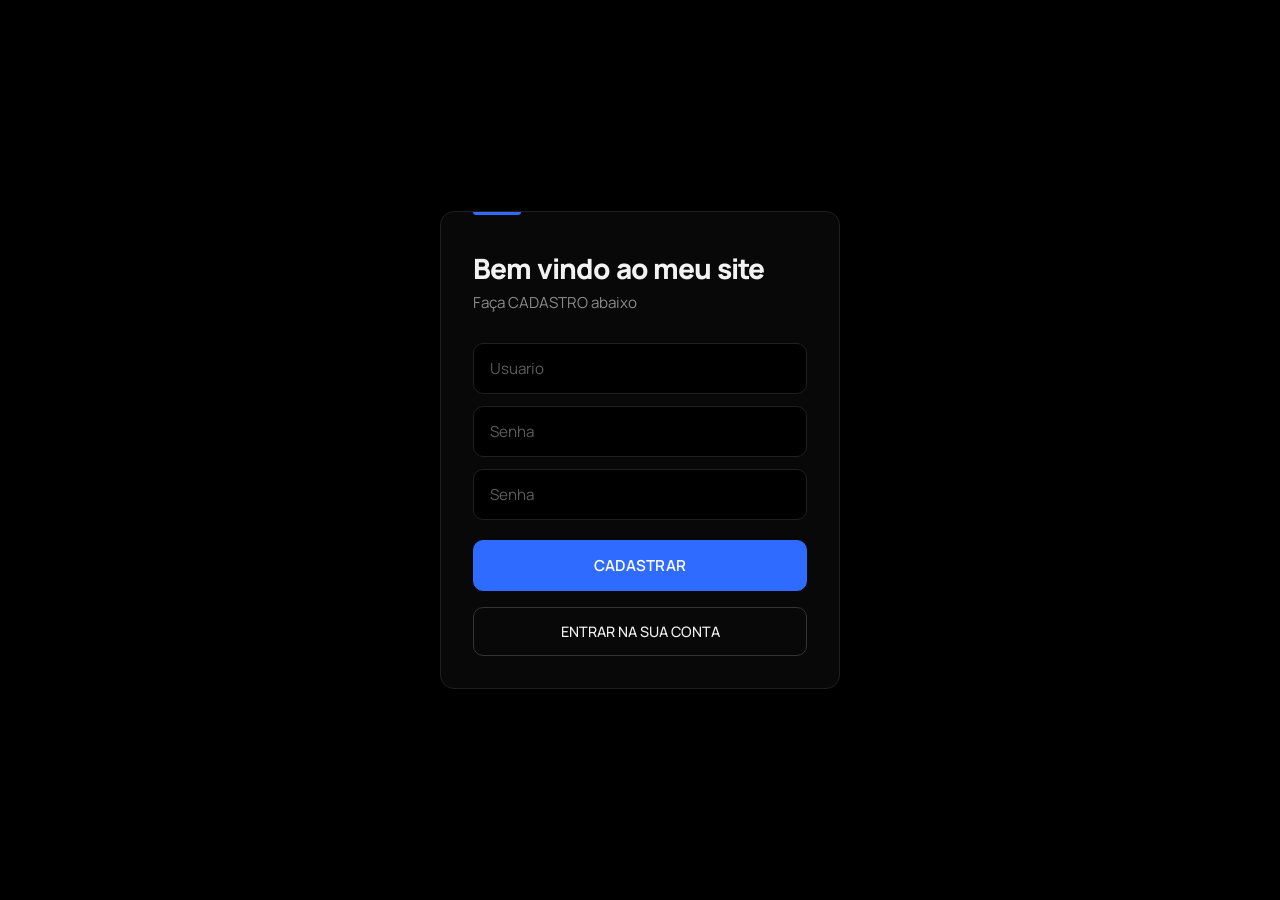
==== cadastro.html @ 7f26f79c "Nova estruturação de pasta" ====
<!DOCTYPE html>
<html lang="en">
<head>
    <link rel="stylesheet" href="style.css">
    <meta charset="UTF-8">
    <meta name="viewport" content="width=device-width, initial-scale=1.0">
    <title>Fazer Cadastro</title>
</head>
<body>
    <main>
        <section class="campos-login">
            <h1>Bem vindo ao meu site</h1>
            <p>Faça CADASTRO abaixo</p>
            <form id="form-cadastro">
                <input type="text" placeholder="Usuario" id="captura-user" required>
                <input type="email" placeholder="Senha" id="captura-email" required>
                <input type="password" placeholder="Senha" id="captura-senha" required>
                <input type="submit" value="CADASTRAR">
            </form>
            <a href=index.html><button>ENTRAR NA SUA CONTA</button></a>
        </section>
        <section class="usuarios-cadastrados">
            <ul id="lista-usuarios">

            </ul>
        </section>
    </main>
    <script src="cadastro.js"></script>
</body>
</html>
---- style.css ----
@import url("https://fonts.googleapis.com/css2?family=Manrope:wght@400;500;600;800&display=swap");

/* ---------- Tokens ---------- */
:root {
    --preto: #000000;
    --superficie: #080808;
    --superficie-2: #101010;
    --borda: #1f1f1f;
    --borda-forte: #333333;
    --texto: #f2f2f2;
    --texto-suave: #8a8a8a;
    --azul: #2f6bff;
    --azul-claro: #5b8cff;
    --azul-brilho: rgba(47, 107, 255, 0.28);

    --raio: 14px;
    --fonte: "Manrope", "Segoe UI", system-ui, -apple-system, sans-serif;
}

/* ---------- Base ---------- */
*,
*::before,
*::after {
    box-sizing: border-box;
    margin: 0;
    padding: 0;
}

html {
    background: var(--preto);
}

body {
    min-height: 100vh;
    background: var(--preto);
    color: var(--texto);
    font-family: var(--fonte);
    font-size: 16px;
    line-height: 1.5;
    -webkit-font-smoothing: antialiased;
}

main {
    min-height: 100vh;
    display: flex;
    flex-direction: column;
    align-items: center;
    justify-content: center;
    gap: 24px;
    padding: 32px 20px;
}

/* ---------- Cartão de login / cadastro ---------- */
.campos-login {
    position: relative;
    width: 100%;
    max-width: 400px;
    padding: 40px 32px 32px;
    background: var(--superficie);
    border: 1px solid var(--borda);
    border-radius: var(--raio);
    overflow: hidden;
    animation: entrada 0.5s ease-out both;
}

/* único detalhe azul de destaque no cartão */
.campos-login::before {
    content: "";
    position: absolute;
    top: 0;
    left: 32px;
    width: 48px;
    height: 3px;
    background: var(--azul);
    border-radius: 0 0 3px 3px;
}

.campos-login h1 {
    font-size: 1.75rem;
    font-weight: 800;
    letter-spacing: -0.03em;
    line-height: 1.15;
    margin-bottom: 8px;
}

.campos-login p {
    color: var(--texto-suave);
    font-size: 0.95rem;
    margin-bottom: 28px;
}

/* ---------- Formulário ---------- */
form {
    display: flex;
    flex-direction: column;
    gap: 12px;
}

input {
    width: 100%;
    padding: 14px 16px;
    background: var(--preto);
    color: var(--texto);
    font-family: inherit;
    font-size: 0.95rem;
    border: 1px solid var(--borda);
    border-radius: 10px;
    outline: none;
    transition: border-color 0.2s ease, box-shadow 0.2s ease;
}

input::placeholder {
    color: #5c5c5c;
}

input:hover {
    border-color: var(--borda-forte);
}

input:focus {
    border-color: var(--azul);
    box-shadow: 0 0 0 4px var(--azul-brilho);
}

/* evita o fundo claro do autopreenchimento do Chrome */
input:-webkit-autofill,
input:-webkit-autofill:focus {
    -webkit-text-fill-color: var(--texto);
    -webkit-box-shadow: 0 0 0 1000px var(--preto) inset;
    caret-color: var(--texto);
}

/* botão principal (enviar) */
input[type="submit"] {
    margin-top: 8px;
    padding: 14px 16px;
    background: var(--azul);
    color: #ffffff;
    font-weight: 600;
    letter-spacing: 0.02em;
    border: 1px solid var(--azul);
    cursor: pointer;
    transition: background 0.2s ease, transform 0.1s ease, box-shadow 0.2s ease;
}

input[type="submit"]:hover {
    background: var(--azul-claro);
    border-color: var(--azul-claro);
}

input[type="submit"]:focus-visible {
    box-shadow: 0 0 0 4px var(--azul-brilho);
}

input[type="submit"]:active {
    transform: scale(0.98);
}

/* ---------- Botão secundário (link para outra página) ---------- */
.campos-login a {
    display: block;
    margin-top: 16px;
    text-decoration: none;
    border-radius: 10px;
}

.campos-login a:focus-visible {
    outline: 2px solid var(--azul);
    outline-offset: 3px;
}

.campos-login a button {
    width: 100%;
    padding: 14px 16px;
    background: transparent;
    color: var(--texto);
    font-family: inherit;
    font-size: 0.9rem;
    font-weight: 500;
    border: 1px solid var(--borda-forte);
    border-radius: 10px;
    cursor: pointer;
    transition: border-color 0.2s ease, color 0.2s ease, background 0.2s ease;
}

.campos-login a button:hover {
    border-color: var(--azul);
    color: var(--azul-claro);
    background: var(--superficie-2);
}

.campos-login a button:active {
    transform: scale(0.99);
}

/* ---------- Lista de usuários ---------- */
.usuarios-cadastrados {
    width: 100%;
    max-width: 400px;
}

/* esconde a seção enquanto a lista estiver vazia */
.usuarios-cadastrados:not(:has(li)) {
    display: none;
}

#lista-usuarios {
    list-style: none;
    display: flex;
    flex-direction: column;
    gap: 8px;
}

#lista-usuarios li {
    display: flex;
    align-items: center;
    gap: 12px;
    padding: 12px 16px;
    background: var(--superficie);
    border: 1px solid var(--borda);
    border-radius: 10px;
    color: var(--texto);
    font-size: 0.9rem;
    overflow-wrap: anywhere;
}

#lista-usuarios li::before {
    content: "";
    flex-shrink: 0;
    width: 8px;
    height: 8px;
    background: var(--azul);
    border-radius: 50%;
}

/* ---------- Animação de entrada (uma só, no cartão) ---------- */
@keyframes entrada {
    from {
        opacity: 0;
        transform: translateY(12px);
    }
    to {
        opacity: 1;
        transform: translateY(0);
    }
}

@media (prefers-reduced-motion: reduce) {
    *,
    *::before,
    *::after {
        animation: none !important;
        transition: none !important;
    }
}

/* ---------- Telas pequenas ---------- */
@media (max-width: 480px) {
    main {
        justify-content: flex-start;
        padding-top: 48px;
    }

    .campos-login {
        padding: 36px 20px 24px;
    }

    .campos-login::before {
        left: 20px;
    }

    .campos-login h1 {
        font-size: 1.5rem;
    }
}
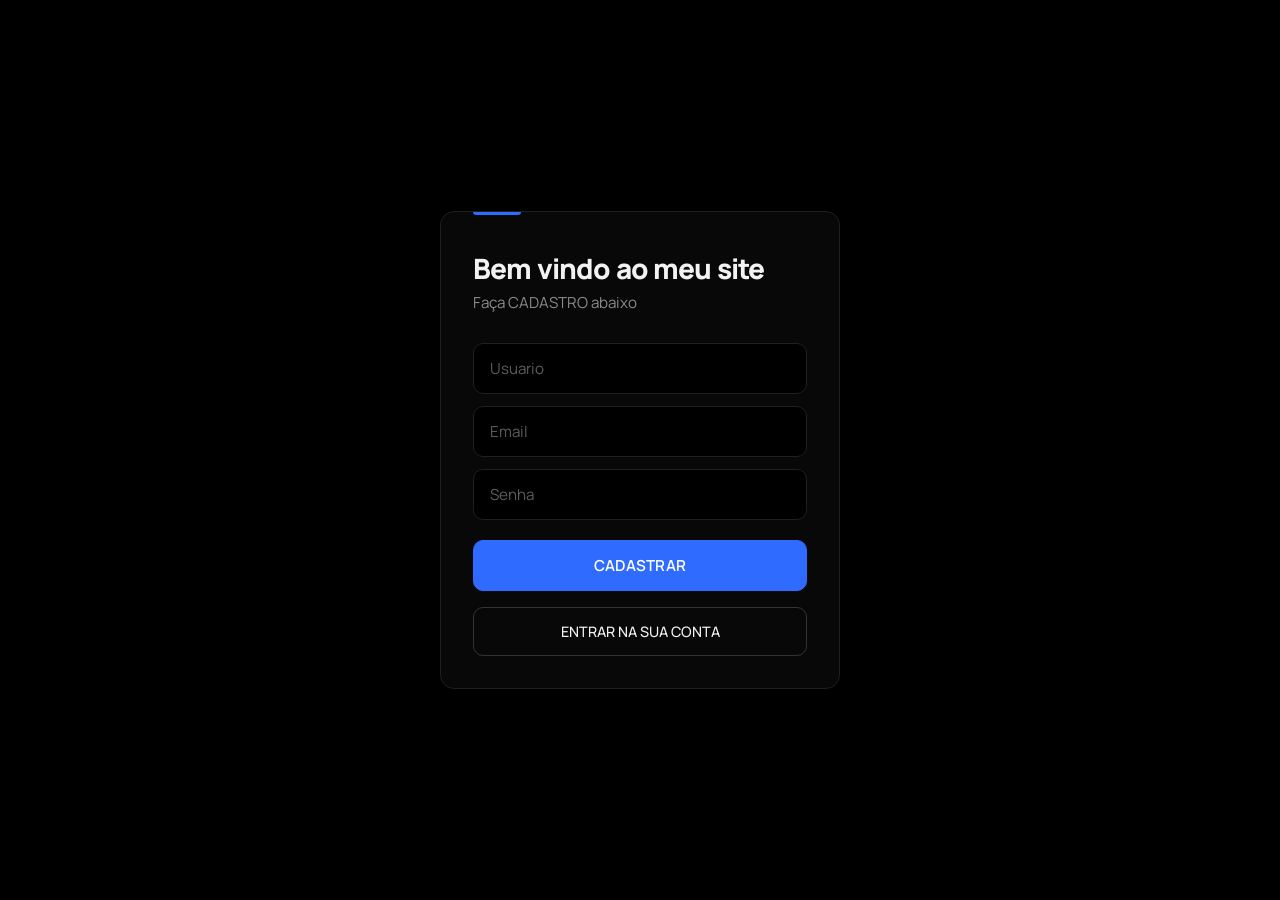
==== commit 961bc8db: "Ajuste de nomes" ====
--- a/cadastro.html
+++ b/cadastro.html
@@ -13,7 +13,7 @@
             <p>Faça CADASTRO abaixo</p>
             <form id="form-cadastro">
                 <input type="text" placeholder="Usuario" id="captura-user" required>
-                <input type="email" placeholder="Senha" id="captura-email" required>
+                <input type="email" placeholder="Email" id="captura-email" required>
                 <input type="password" placeholder="Senha" id="captura-senha" required>
                 <input type="submit" value="CADASTRAR">
             </form>
